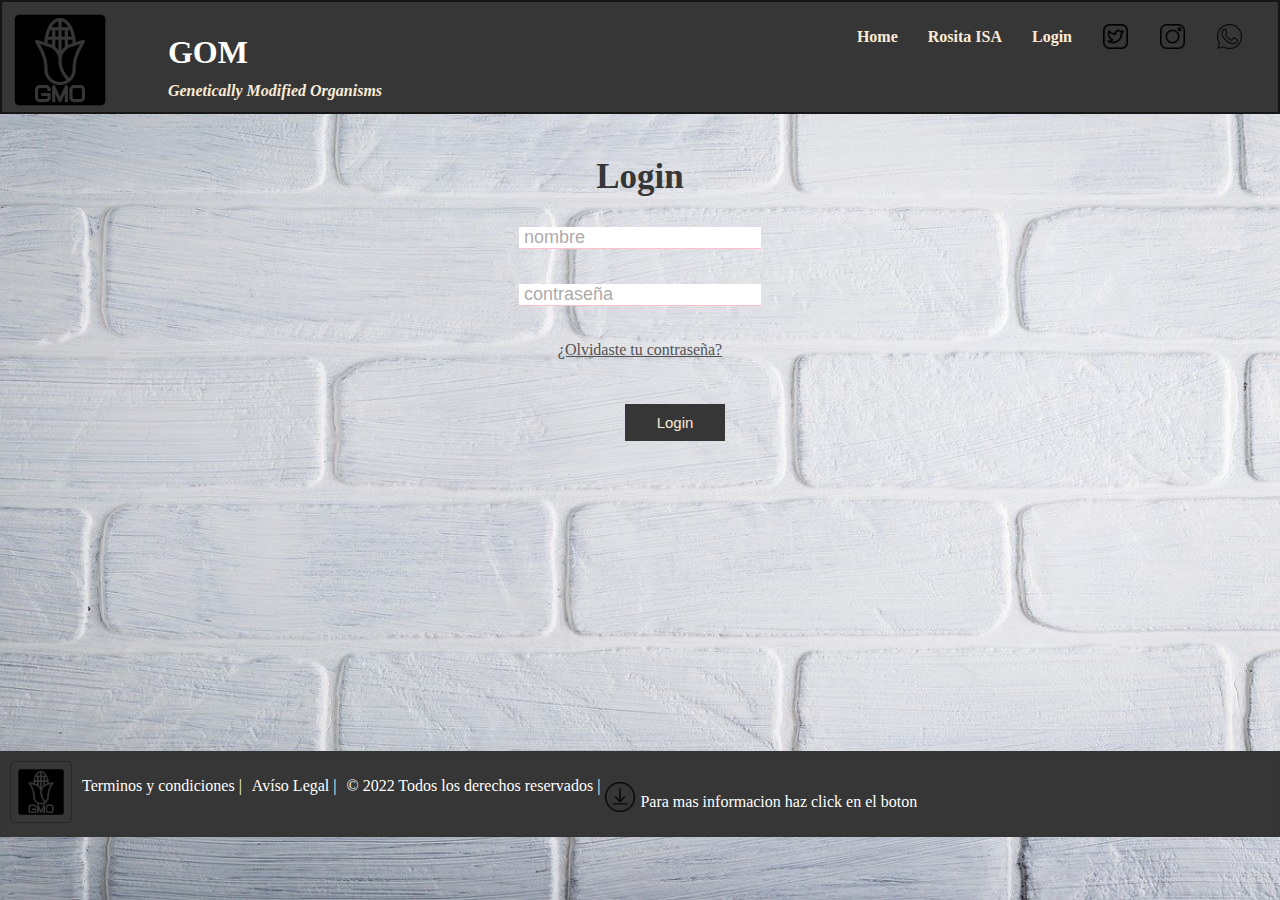
==== login.html @ 91588474 "primer cambio" ====
<!DOCTYPE html>
<html lang="en">
<head>
    <meta charset="UTF-8">
    <meta http-equiv="X-UA-Compatible" content="IE=edge">
    <meta name="viewport" content="width=device-width, initial-scale=1.0">
    <link rel="stylesheet" href="login.css">
    <link rel="icon" href="imagenes/ogm (1).png">
    <title>Login</title>
   
</head>

<body>

 <header>

     <a href="index.html"><img src="imagenes/ogm.png" alt="" class="logo"></a>
     <h1 class="titulo">GOM</h1>
     <h2 class="subtitulo">Genetically Modified Organisms</h2>
     <nav class="navegador">
      <ul class="contenedor">
        <li class="boton"><a href="index.html">Home</a></li>
        <li class="boton"><a href="proyectoisa.html" target="_blank">Rosita ISA</a></li>
        <li class="boton"><a href="login.html" >Login</a></li>
        <li class="redes"><a href="https://www.instagram.com/inta.argentina/?hl=es" target="_blank"><img src="imagenes/twitter.png" alt=""></a></li>
        <li class="redes"><a href="https://twitter.com/intaargentina?lang=es" target="_blank"><img src="imagenes/instagram (1).png" alt=""></a></li> 
        <li class="redes"><a href="https://www.whatsapp.com/?lang=es" target="_blank"><img src="imagenes/whatsapp.png" alt="" ></a></li>  
      </ul>
     </nav>
 </header>

 <main>
    <form action="">
        <h1 class="titulo2">Login</h1>
        <label class="divv">
            <input placeholder="nombre" type="text" id="username" name="username">
        </label>
        <label class="divv">
            <input placeholder="contraseña" type="password" id="password" name="password">
        </label>
        <a href="#" class="link">¿Olvidaste tu contraseña?</a>

        <button id="button">Login</button>
    </form>
    
    <footer>
        <img src="imagenes/ogm.png" alt="" class="img-footer">
        <div class="contenedor-foot">
          <ul class="cont">
            <li class="foot"><a href="#"></a>Terminos y condiciones  |</li>
            <li class="foot"><a href="#"></a>Avíso Legal  |</li>
            <li class="foot"><a href="#"></a>© 2022 Todos los derechos reservados |</li>
            <li class="foot"><a href="descarga.html" target="_blank"><img src="imagenes/descargar.png" class="descargar"></a>Para mas informacion haz click en el boton</li>
            
           </ul>
        </div>
        
    </footer>
    <script src="login.js"></script>
</body>
</html>
---- login.css ----
body{
    margin: 0;
    background-image: url("imagenes/fondo.jpg");
    background-attachment: fixed;
    background-size: 100% 100%;
    background-repeat: no-repeat;
}

header{
    background-color: rgb(54, 54, 54);
    padding: 0;
    border: 2px solid #161616 ;
    position: sticky;
    top: 0;    
    z-index: 100;
    height: 110px;
} 

.titulo{
    color: white;
    margin-left: 13%;
    margin-right: 80%;
    margin-top: -80px;    
}

.subtitulo{
    color: antiquewhite;
    margin-left: 13%;
    margin-right: 40%;
    margin-top: -10px;
    font-size: medium;
    font-style: oblique;
}

.logo{
    width: 100px;
    height: 100px;
    margin-left: 8px;
    margin-top: 8px;   
}

.navegador{
    color: white;
    overflow: hidden;
    position: absolute;
    right: 20px;
    top: 10px;  
}

.navegador .contenedor{
    display: flex;   
}

.navegador .contenedor .boton{
    list-style: none;   
}

.navegador .contenedor .boton a{
    
    font-weight: bolder;
    font-size: 100%;
    margin: 0 10px;
    text-decoration: none;
    padding: 5px;
    border-radius: 5px;
    background-color: rgb(54, 54, 54);
    color: antiquewhite;   
}

.navegador .contenedor .redes a img{
    width: 25px;
    height: 25px;
    margin: 0 16px;
    position: relative;
    top: -4px;   
}

.navegador .contenedor .redes{
    list-style: none;
}

.navegador .contenedor .boton a:hover{
    border: 1px solid rgb(193, 180, 180);
    opacity: 0.6;      
}

form{
    display: flex;
    flex-direction: column;
    text-align: center;
    padding: 20px 25px;
}

form .titulo2{
   color: rgb(54, 54, 54);
   font-size: 35px;
   font-weight: 800;
   margin-bottom: 30px; 
}

form .divv{
   margin-bottom: 35px;
}

form .divv input{
   outline: none;
   border: none;
   color: #252525;
   border-bottom: solid 1px pink;
   padding: 0 5px;
   font-size: 18px;
}

form .divv input::placeholder{
    color:#aeabab
}
form .link{
    color: rgb(82, 82, 82);
    margin-bottom: 15px;
}

form #button{
    width: 100px;
    color: antiquewhite;
    border: none;
    background-color: rgb(54, 54, 54);
    padding: 10px 15px;
    cursor: pointer;
    font-size: 15px;
    position: relative;
    left: 600px;
    top: 30px;
}
footer{
    color: white;
    border: 2px solid #343434;
    background-color: rgb(54, 54, 54);
    padding: 8px;
    position: relative;
    bottom: -160px;
    display: flex;
    margin-top: 20px;
}

.contenedor-foot .cont{
    display: flex;
    margin-left: -40px;
}

.contenedor-foot .cont .foot{
    list-style: none;
}

.contenedor-foot .cont .foot a{
    padding: 5px;
}

.img-footer{
    width: 50px;
    height: 50px;
    border: 1px solid rgb(39, 39, 39);
    border-radius: 5px;
    padding: 5px;
}

.descargar{
    width: 30px;
    height: 30px;
    position: relative;
    bottom: -5px;
}


@media screen and (min-width: 320px) and (max-width:475px){
    .titulo{
        margin-top: 10px;
     }
     .subtitulo{
         margin-top: 0px;
         color: #111111;
 
     }
     .navegador .contenedor .boton a{
         position: relative;
         left: 150px;
         font-weight: bolder;
         font-size: 80%;
         margin: 0 5px;
         bottom: -30px;
     }
     .navegador .contenedor .redes a img{
         width: 15px;
         height: 15px;
         top: -15px;  
         left: 10px;  
     }
     .logo{
         width: 50px;
         height: 50px;
         margin-left: 0px; 
     }
     
    
 
     footer{
         padding: 1px;
         display: block;
         bottom: -200px;
     }
   
      
    footer{
        bottom: -100px;

    }
    form #button{
        left: 100px;
    }
    
}
@media screen and (min-width: 768px) and (max-width:1024px){
    .titulo{
        margin-left: 15%;
    }
    .subtitulo{
        margin-left: 15%;
    }
    form #button{
        left: 300px;
    }
}

@media screen and (min-width: 1024px) and (max-width:1440px){
    footer{
        bottom: -300px;
    }
    form #button{
        left: 600px;
    }
    
}

@media screen and (min-width: 1440px) and (max-width:2560px){
    form #button{
        left: 650px;
    }
    footer{
        bottom: -800px;
    }
}
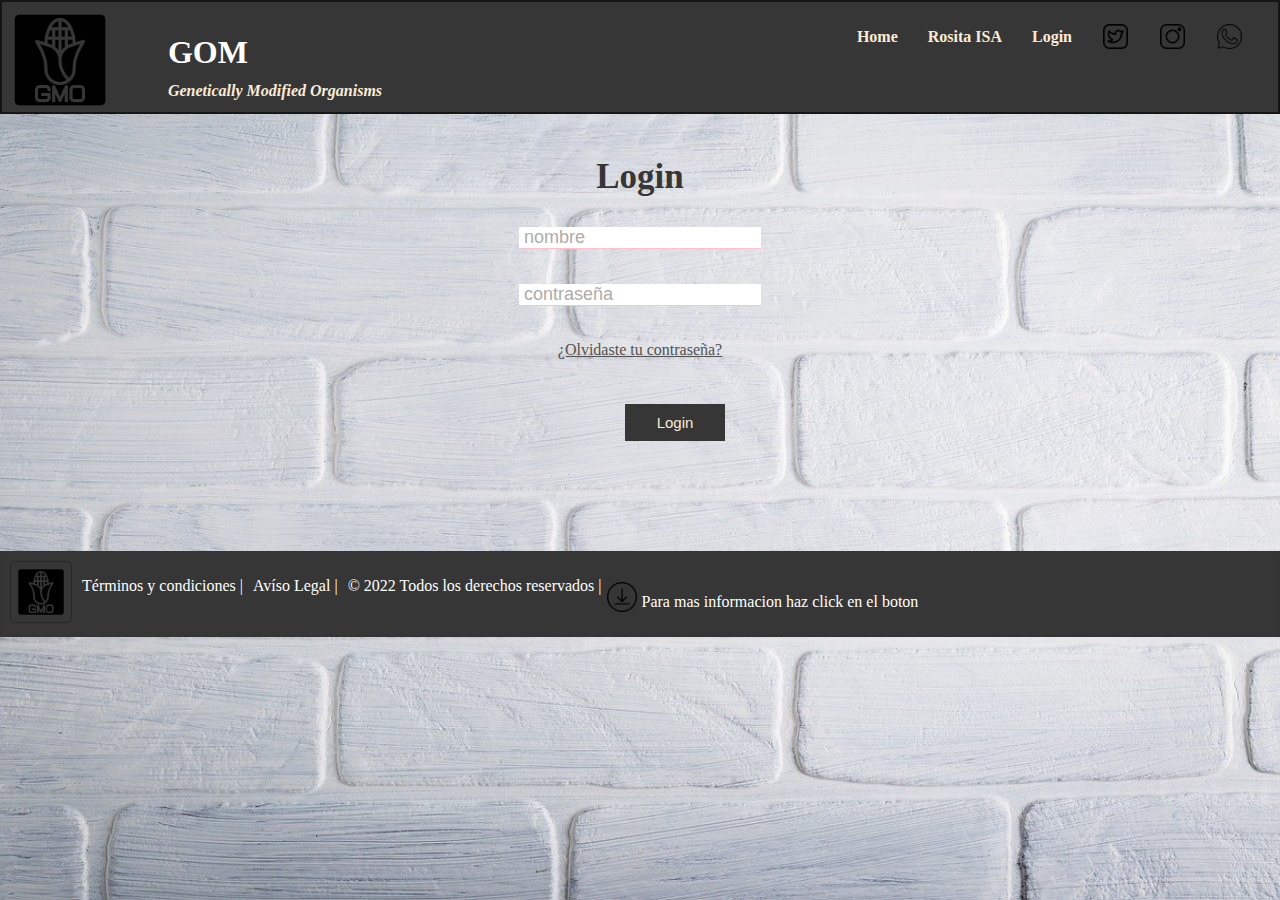
==== commit d3a80fe2: "tercero" ====
--- a/login.html
+++ b/login.html
@@ -47,10 +47,10 @@
         <img src="imagenes/ogm.png" alt="" class="img-footer">
         <div class="contenedor-foot">
           <ul class="cont">
-            <li class="foot"><a href="#"></a>Terminos y condiciones  |</li>
+            <li class="foot"><a href="#"></a>Términos y condiciones  |</li>
             <li class="foot"><a href="#"></a>Avíso Legal  |</li>
             <li class="foot"><a href="#"></a>© 2022 Todos los derechos reservados |</li>
-            <li class="foot"><a href="descarga.html" target="_blank"><img src="imagenes/descargar.png" class="descargar"></a>Para mas informacion haz click en el boton</li>
+            <li class="foot"><a href="https://www.genome.gov/es/genetics-glossary/Ingenieria-genetica" target="_blank"><img src="imagenes/descargar.png" class="descargar"></a>Para mas informacion haz click en el boton</li>
             
            </ul>
         </div>
--- a/login.css
+++ b/login.css
@@ -137,9 +137,10 @@
     background-color: rgb(54, 54, 54);
     padding: 8px;
     position: relative;
-    bottom: -160px;
     display: flex;
     margin-top: 20px;
+
+    
 }
 
 .contenedor-foot .cont{
@@ -228,11 +229,14 @@
     form #button{
         left: 300px;
     }
+    footer{
+        bottom: -60px;
+    }
 }
 
 @media screen and (min-width: 1024px) and (max-width:1440px){
     footer{
-        bottom: -300px;
+        bottom: -100px;
     }
     form #button{
         left: 600px;
@@ -245,7 +249,7 @@
         left: 650px;
     }
     footer{
-        bottom: -800px;
-    }
-}
-
+        bottom: -600px;
+    }
+}
+
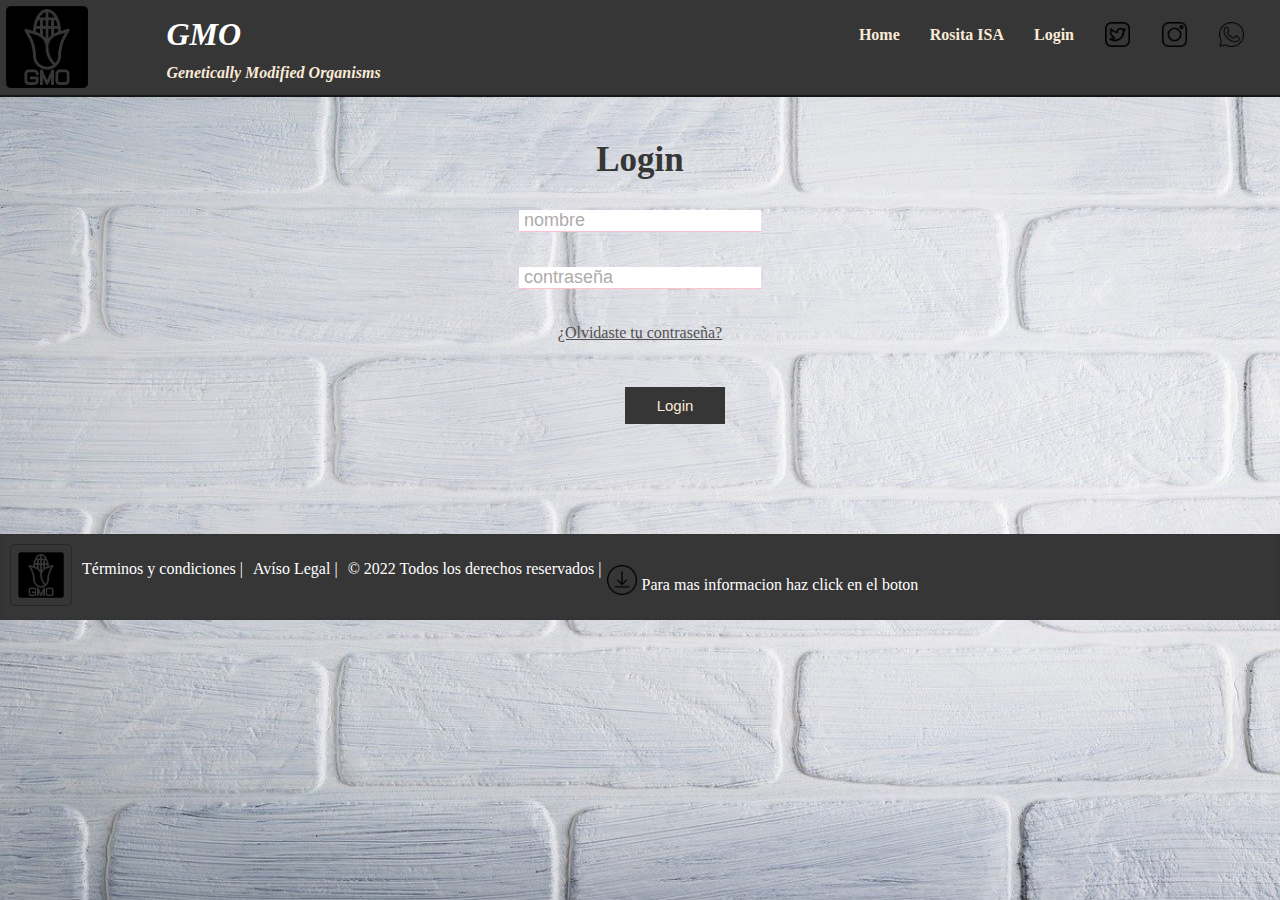
==== commit 9883b5a8: "sexto" ====
--- a/login.html
+++ b/login.html
@@ -15,7 +15,7 @@
  <header>
 
      <a href="index.html"><img src="imagenes/ogm.png" alt="" class="logo"></a>
-     <h1 class="titulo">GOM</h1>
+     <h1 class="titulo">GMO</h1>
      <h2 class="subtitulo">Genetically Modified Organisms</h2>
      <nav class="navegador">
       <ul class="contenedor">
@@ -40,7 +40,7 @@
         </label>
         <a href="#" class="link">¿Olvidaste tu contraseña?</a>
 
-        <button id="button">Login</button>
+        <button id="button" onclick="acceso()">Login</button>
     </form>
     
     <footer>
--- a/login.css
+++ b/login.css
@@ -9,15 +9,16 @@
 header{
     background-color: rgb(54, 54, 54);
     padding: 0;
-    border: 2px solid #161616 ;
+    border-bottom: 2px solid #161616 ;
     position: sticky;
     top: 0;    
     z-index: 100;
-    height: 110px;
+    height: 95px;
 } 
 
 .titulo{
     color: white;
+    font-style: oblique;
     margin-left: 13%;
     margin-right: 80%;
     margin-top: -80px;    
@@ -33,10 +34,10 @@
 }
 
 .logo{
-    width: 100px;
-    height: 100px;
-    margin-left: 8px;
-    margin-top: 8px;   
+    width: 90px;
+    height: 90px;
+    margin-left: 2px;
+    margin-top: 2px;   
 }
 
 .navegador{
